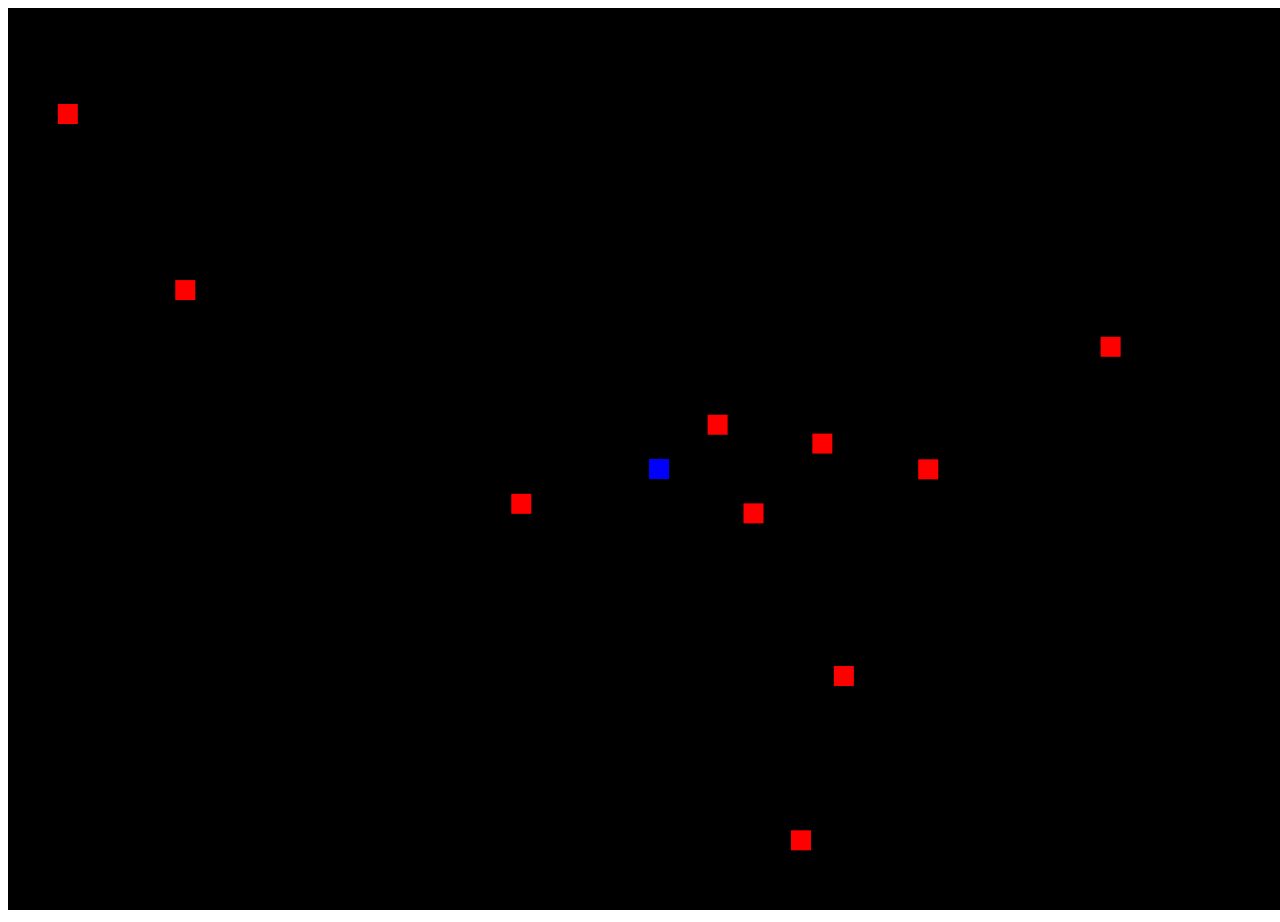
==== ScrollBullet/ScrollsOfBullet.html @ cf215df0 "Add files via upload" ====
<!DOCTYPE html>
<html>
<head>
    <title>Scrolls Of Bullet</title>
    <link rel="stylesheet" type="text/css" href="style.css">
</head>
<body>
    <canvas id="gameCanvas" width="800" height="600"></canvas>
    <script src="script.js"></script>
    <script src="shooting.js"></script>
</body>
</html>
---- ScrollBullet/style.css ----
canvas {
  border: 1px solid black;
}
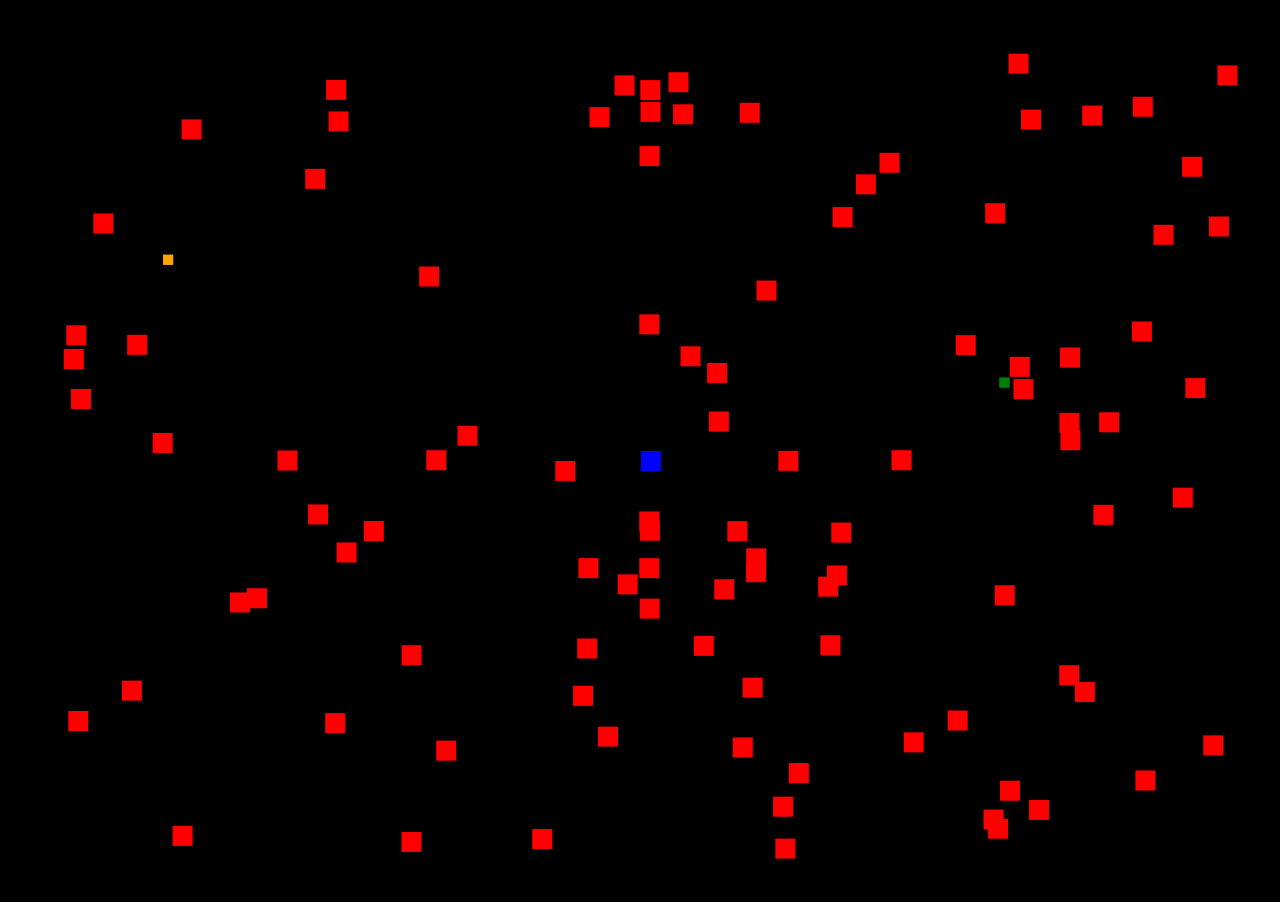
==== commit 29b4483d: "Add files via upload" ====
--- a/ScrollBullet/ScrollsOfBullet.html
+++ b/ScrollBullet/ScrollsOfBullet.html
@@ -7,6 +7,9 @@
 <body>
     <canvas id="gameCanvas" width="800" height="600"></canvas>
     <script src="script.js"></script>
+    <script src="player.js"></script>
+    <script src="monster.js"></script>
     <script src="shooting.js"></script>
+    <script src="bonusBulletShards.js"></script>
 </body>
 </html>
--- a/ScrollBullet/style.css
+++ b/ScrollBullet/style.css
@@ -1,3 +1,8 @@
 canvas {
   border: 1px solid black;
 }
+body {
+  margin: 0; 
+  height: 100%; 
+  overflow: hidden
+}